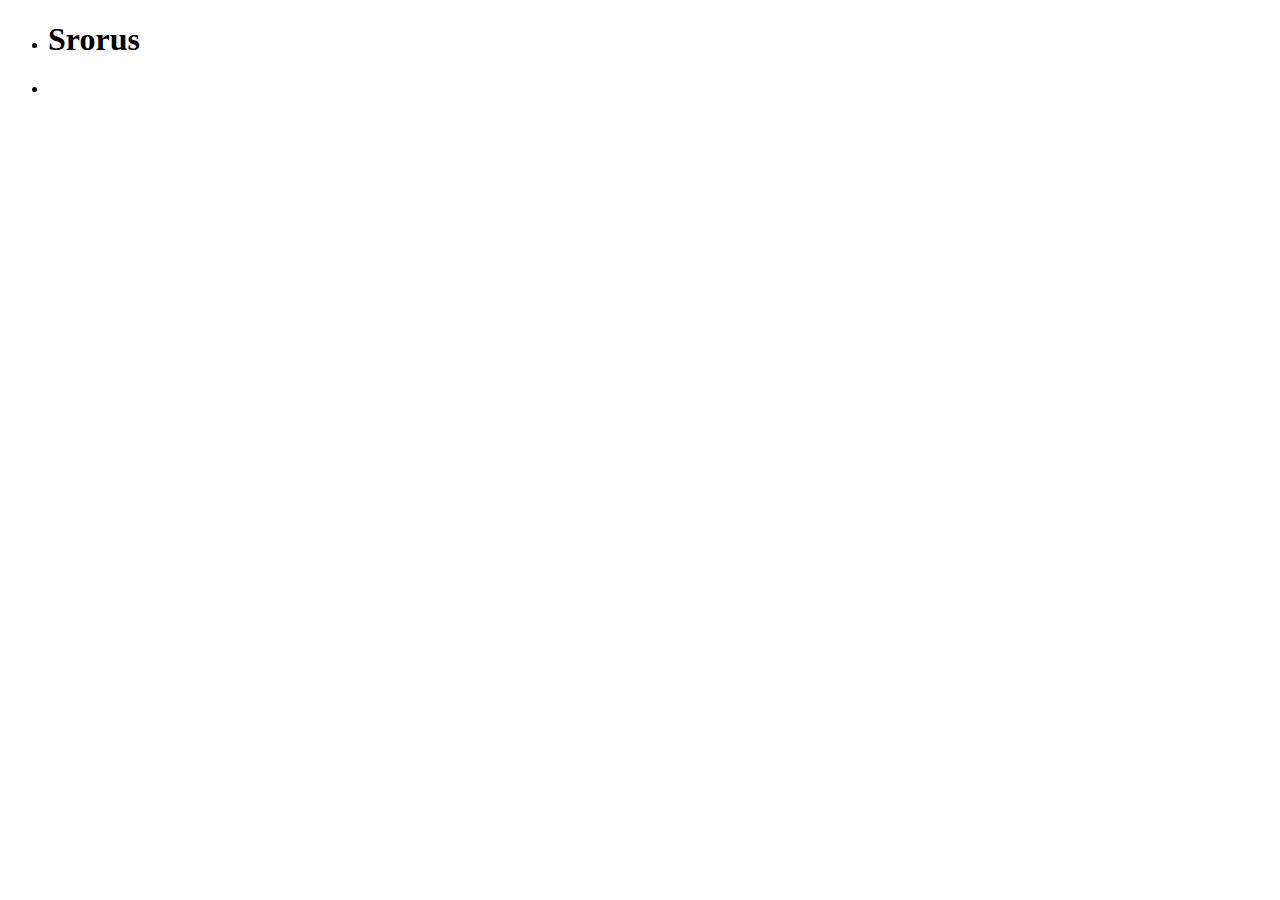
==== index.html @ bea8440d "szkielet strony" ====
<!DOCTYPE html>
<html lang="en">
<head>
    <meta charset="UTF-8">
    <meta http-equiv="X-UA-Compatible" content="IE=edge">
    <meta name="viewport" content="width=device-width, initial-scale=1.0">
    <title>Srorus - Sklep Muzyczny</title>
</head>
<body>
    <header>
        <nav>
            <ul>
                <li><h1 id="logo">Srorus</h1></li>
                <li>
                    <p></p>
                    <p></p>
                    <p></p>
                </li>
            </ul>

        </nav>
    </header>
    <main>

    </main>
    <footer>

    </footer>
    
</body>
</html>
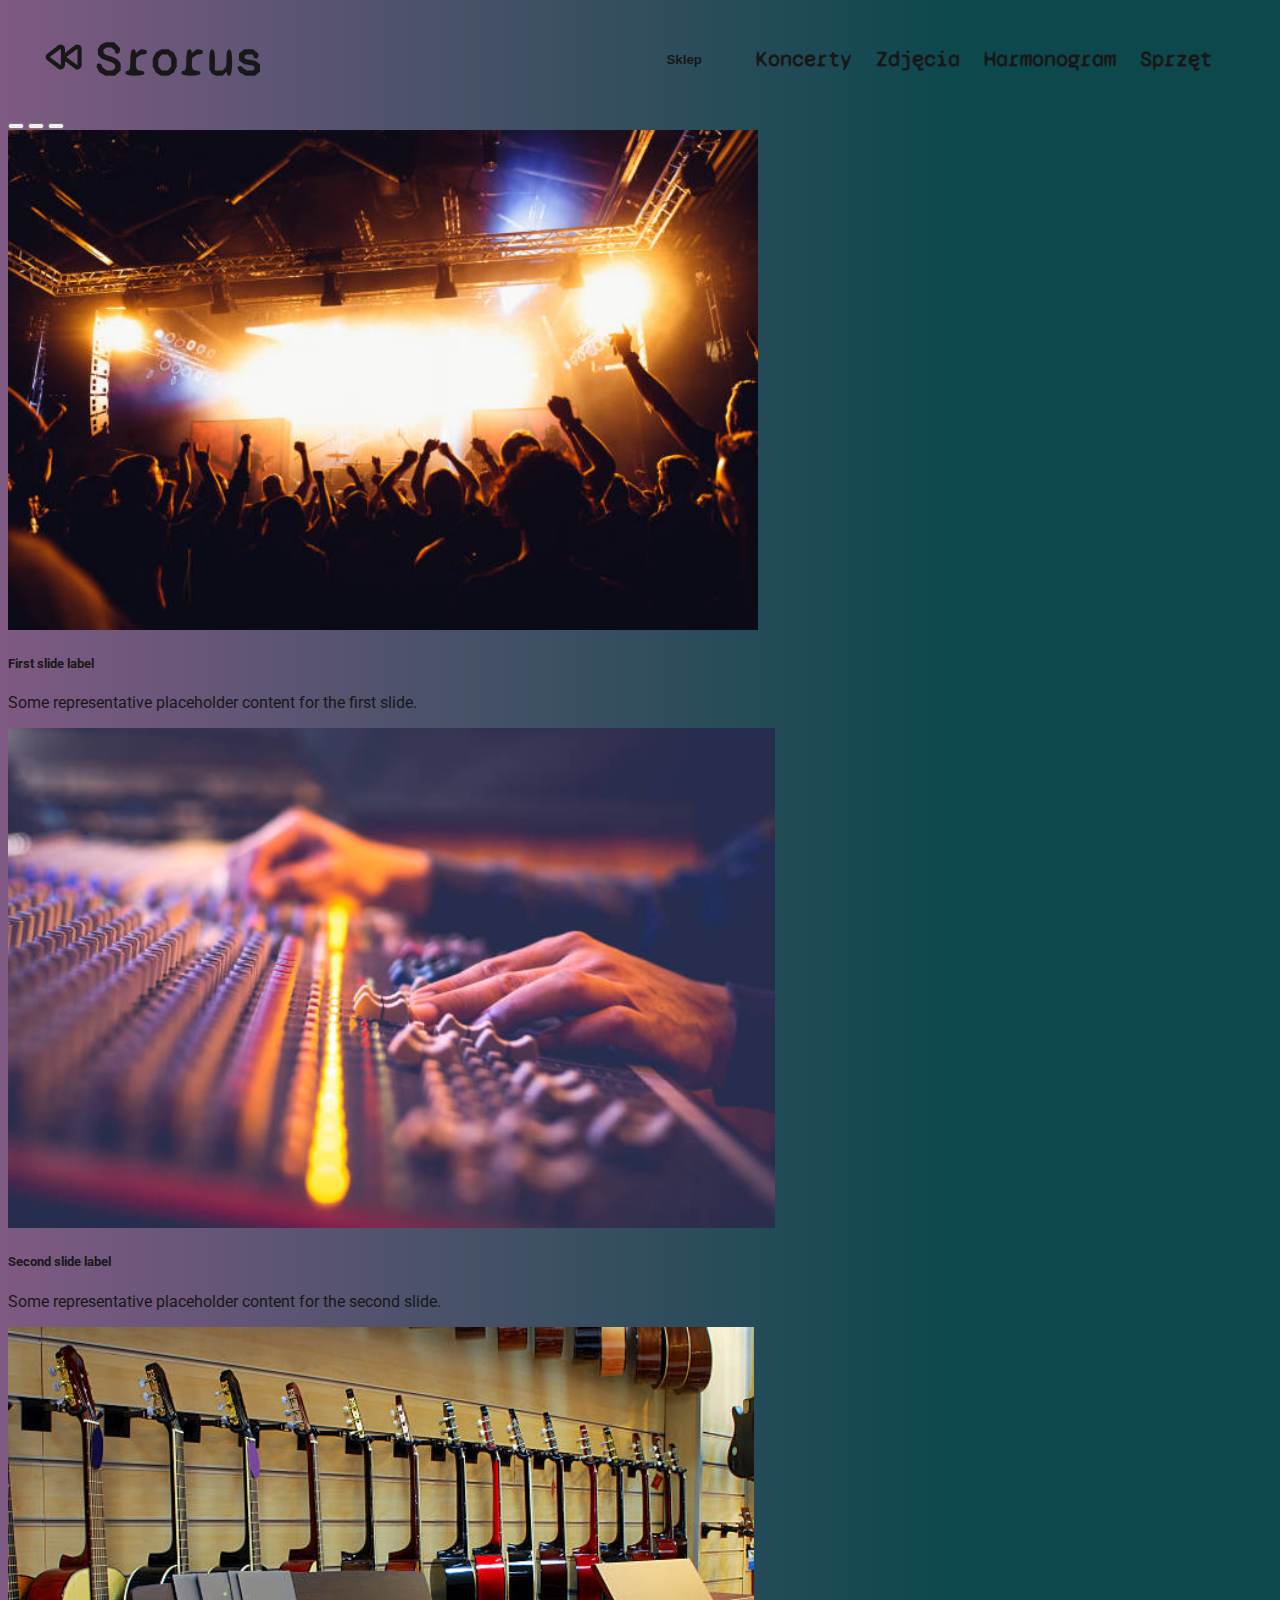
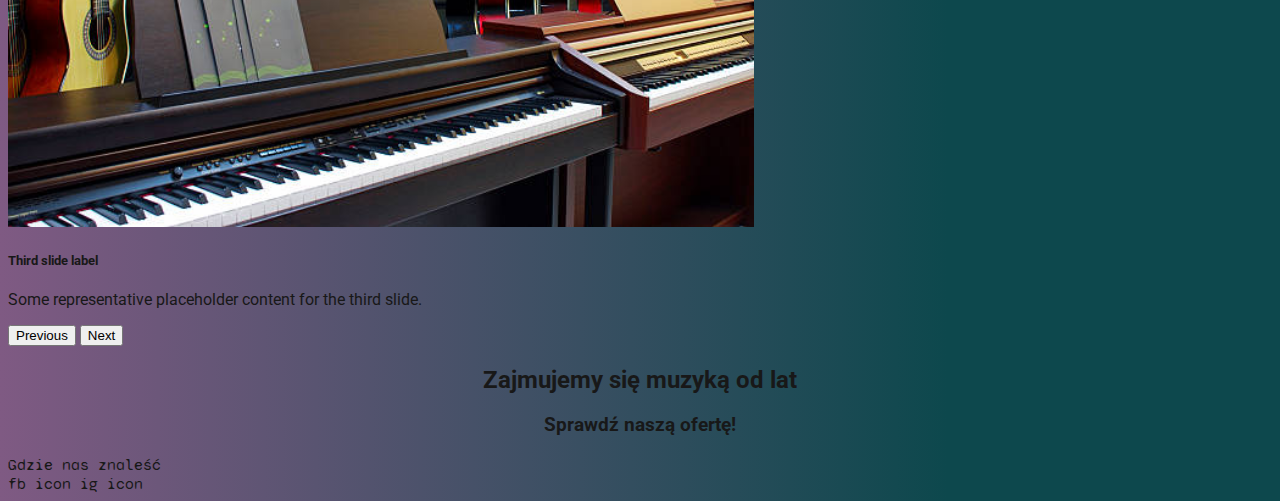
==== commit e09e021a: "added html and css for header and carousel" ====
--- a/index.html
+++ b/index.html
@@ -1,31 +1,197 @@
 <!DOCTYPE html>
 <html lang="en">
-<head>
-    <meta charset="UTF-8">
-    <meta http-equiv="X-UA-Compatible" content="IE=edge">
-    <meta name="viewport" content="width=device-width, initial-scale=1.0">
+  <head>
+    <meta charset="UTF-8" />
+    <meta http-equiv="X-UA-Compatible" content="IE=edge" />
+    <meta name="viewport" content="width=device-width, initial-scale=1.0" />
+    <link
+      href="https://cdn.jsdelivr.net/npm/bootstrap@5.1.3/dist/css/bootstrap.min.css"
+      rel="stylesheet"
+      integrity="sha384-1BmE4kWBq78iYhFldvKuhfTAU6auU8tT94WrHftjDbrCEXSU1oBoqyl2QvZ6jIW3"
+      crossorigin="anonymous"
+    />
+    <script
+      src="https://cdn.jsdelivr.net/npm/bootstrap@5.1.3/dist/js/bootstrap.bundle.min.js"
+      integrity="sha384-ka7Sk0Gln4gmtz2MlQnikT1wXgYsOg+OMhuP+IlRH9sENBO0LRn5q+8nbTov4+1p"
+      crossorigin="anonymous"
+    ></script>
+    <link rel="preconnect" href="https://fonts.googleapis.com" />
+    <link rel="preconnect" href="https://fonts.gstatic.com" crossorigin />
+    <link
+      href="https://fonts.googleapis.com/css2?family=Roboto:wght@400;700&family=Syne+Mono&display=swap"
+      rel="stylesheet"
+    />
+    <link rel="stylesheet" href="/main-page.css" />
+    <script src="/app.js" defer></script>
     <title>Srorus - Sklep Muzyczny</title>
-</head>
-<body>
+  </head>
+  <body>
     <header>
-        <nav>
-            <ul>
-                <li><h1 id="logo">Srorus</h1></li>
-                <li>
-                    <p></p>
-                    <p></p>
-                    <p></p>
-                </li>
-            </ul>
-
-        </nav>
+      <nav id="navigation">
+        <div id="logo">
+          <div>
+            <svg
+              class="w-6 h-6"
+              fill="none"
+              stroke="currentColor"
+              viewBox="0 0 24 24"
+              xmlns="http://www.w3.org/2000/svg"
+            >
+              <path
+                stroke-linecap="round"
+                stroke-linejoin="round"
+                stroke-width="2"
+                d="M12.066 11.2a1 1 0 000 1.6l5.334 4A1 1 0 0019 16V8a1 1 0 00-1.6-.8l-5.333 4zM4.066 11.2a1 1 0 000 1.6l5.334 4A1 1 0 0011 16V8a1 1 0 00-1.6-.8l-5.334 4z"
+              ></path>
+            </svg>
+          </div>
+          <h1><a href="/index.html">Srorus</a></h1>
+        </div>
+        <div id="nav-bar-items">
+          <ul>
+            <li class="menu-dropdown">
+              <a href="sklep.html"><button class="dropbtn">Sklep</button></a>
+              <ol class="dropdown-items">
+                  <li> <a href="">Instrumenty</a></li>
+                  <li> <a href="">Akcesoria</a></li>
+                  <li></li>
+                  <li></li>
+              </ol>
+            </li>
+            <li>Koncerty</li>
+            <li>Zdjęcia</li>
+            <li>Harmonogram</li>
+            <li>Sprzęt</li>
+          </ul>
+        </div>
+        <div id="nav-bar-icon">
+          <button>
+            <svg
+              class="w-6 h-6"
+              fill="none"
+              stroke="currentColor"
+              viewBox="0 0 24 24"
+              xmlns="http://www.w3.org/2000/svg"
+            >
+              <path
+                stroke-linecap="round"
+                stroke-linejoin="round"
+                stroke-width="2"
+                d="M4 6h16M4 12h16M4 18h16"
+              ></path>
+            </svg>
+          </button>
+        </div>
+      </nav>
     </header>
     <main>
+      <section>
+        <div
+          id="carouselpictures"
+          class="carousel slide"
+          data-bs-ride="carousel"
+        >
+          <div class="carousel-indicators">
+            <button
+              type="button"
+              data-bs-target="#carouselpictures"
+              data-bs-slide-to="0"
+              class="active"
+              aria-current="true"
+              aria-label="Slide 1"
+            ></button>
+            <button
+              type="button"
+              data-bs-target="#carouselpictures"
+              data-bs-slide-to="1"
+              aria-label="Slide 2"
+            ></button>
+            <button
+              type="button"
+              data-bs-target="#carouselpictures"
+              data-bs-slide-to="2"
+              aria-label="Slide 3"
+            ></button>
+          </div>
+          <div class="carousel-inner">
+            <div class="carousel-item active">
+              <img
+                src="/images/koncert-img.jpg"
+                class="d-block w-100"
+                alt="..."
+              />
+              <div class="carousel-caption d-none d-md-block">
+                <h5>First slide label</h5>
+                <p>
+                  Some representative placeholder content for the first slide.
+                </p>
+              </div>
+            </div>
+            <div class="carousel-item">
+              <img
+                src="/images/mixing-img.jpg"
+                class="d-block w-100"
+                alt="..."
+              />
+              <div class="carousel-caption d-none d-md-block">
+                <h5>Second slide label</h5>
+                <p>
+                  Some representative placeholder content for the second slide.
+                </p>
+              </div>
+            </div>
+            <div class="carousel-item">
+              <img
+                src="/images/sklep-img.jpg"
+                class="d-block w-100"
+                alt="..."
+              />
+              <div class="carousel-caption d-none d-md-block">
+                <h5>Third slide label</h5>
+                <p>
+                  Some representative placeholder content for the third slide.
+                </p>
+              </div>
+            </div>
+          </div>
+          <button
+            class="carousel-control-prev"
+            type="button"
+            data-bs-target="#carouselpictures"
+            data-bs-slide="prev"
+          >
+            <span class="carousel-control-prev-icon" aria-hidden="true"></span>
+            <span class="visually-hidden">Previous</span>
+          </button>
+          <button
+            class="carousel-control-next"
+            type="button"
+            data-bs-target="#carouselpictures"
+            data-bs-slide="next"
+          >
+            <span class="carousel-control-next-icon" aria-hidden="true"></span>
+            <span class="visually-hidden">Next</span>
+          </button>
+        </div>
+      </section>
+      <section id="offer-section">
+          <h2>Zajmujemy się muzyką od lat</h2>
+          <h3>Sprawdź naszą ofertę!</h3>
 
+
+
+      </section>
     </main>
     <footer>
 
+        <div id="info-where">
+            Gdzie nas znaleść
+        </div>
+        <div id="info-media">
+            fb icon 
+            ig icon
+        </div>
+
     </footer>
-    
-</body>
-</html>+  </body>
+</html>
--- a/main-page.css
+++ b/main-page.css
@@ -0,0 +1,155 @@
+body {
+  background-color: #7f5a83;
+  color: rgb(24, 24, 24);
+  background-image: linear-gradient(90deg, #7f5a83 0%, #0d484d 74%);
+  font-family: "Syne Mono", sans-serif;
+}
+
+/* header with navigation and dropdown links */
+
+#navigation {
+  padding: 0 20px;
+  font-weight: bold;
+  display: flex;
+  justify-content: space-between;
+  max-width: 1200px;
+  margin: 0 auto;
+}
+
+#navigation ul {
+  list-style: none;
+  display: flex;
+  justify-content: space-between;
+  padding: 0;
+  align-items: center;
+  margin: 1rem;
+}
+
+#nav-bar-items {
+  display: flex;
+  justify-items: center;
+}
+
+#nav-bar-items li {
+  /* padding: 0 12px; */
+  margin: 0 12px;
+  font-size: 22px;
+}
+
+#logo {
+  display: flex;
+  align-items: center;
+  text-align: center;
+}
+
+#logo svg {
+  padding-right: 5px;
+  width: 50px;
+}
+
+#logo a {
+  text-decoration: none;
+  color: inherit;
+  font-size: 50px;
+}
+
+#nav-bar-items a {
+    text-decoration: none;
+    color: inherit;
+    font-size: inherit;
+    padding: 0;
+}
+
+/* Dropdowns */
+
+.menu-dropdown {
+    float: left;
+    overflow: hidden;
+}
+
+.dropbtn {
+    background-color: inherit;
+    color: inherit;
+    width: inherit;
+    border: none;
+    outline: none;
+    font-weight: inherit;
+    padding: 8px 30px;
+    margin: 0;
+}
+
+
+.menu-dropdown:hover .dropbtn{
+    cursor: pointer;
+    color: rgb(194, 194, 194);
+    background-color: rgb(34, 35, 36);
+    border-radius: 5px 5px 0 0;
+}
+
+.dropdown-items {
+    display: none;
+    background-color: rgb(34, 35, 36);
+    list-style: none;
+    position: absolute;
+    min-width: 160px;
+    border-radius: 0 5px 5px 5px;
+    box-shadow: 0px 8px 16px 0px rgba(0,0,0,0.2);
+    z-index: 1;
+    padding: 2px;
+}
+
+.dropdown-items li{
+   color:  rgb(194, 194, 194);
+}
+
+.menu-dropdown:hover .dropdown-items{
+    display: block;
+}
+
+/* Icon for mobile devices */
+
+#nav-bar-icon {
+  display: none;
+}
+
+#nav-bar-icon button {
+  display: block;
+  background-color: inherit;
+  border: none;
+  margin: auto auto;
+  height: 100%;
+}
+
+#nav-bar-icon svg {
+  width: 50px;
+}
+
+@media (max-width: 850px) {
+  #nav-bar-items {
+    display: none;
+  }
+  #nav-bar-icon {
+    display: block;
+  }
+}
+
+/* Carousel settings */
+
+.carousel {
+    font-family: 'Roboto', sans-serif;
+  width: 100%;
+}
+
+.carousel img {
+  height: 500px;
+  object-fit: cover;
+}
+
+/* Section 'what do we have to offer' */
+
+#offer-section {
+    margin-top: 20px;
+    text-align: center;
+    font-family: 'Roboto', sans-serif;
+    font-weight: bold;
+}
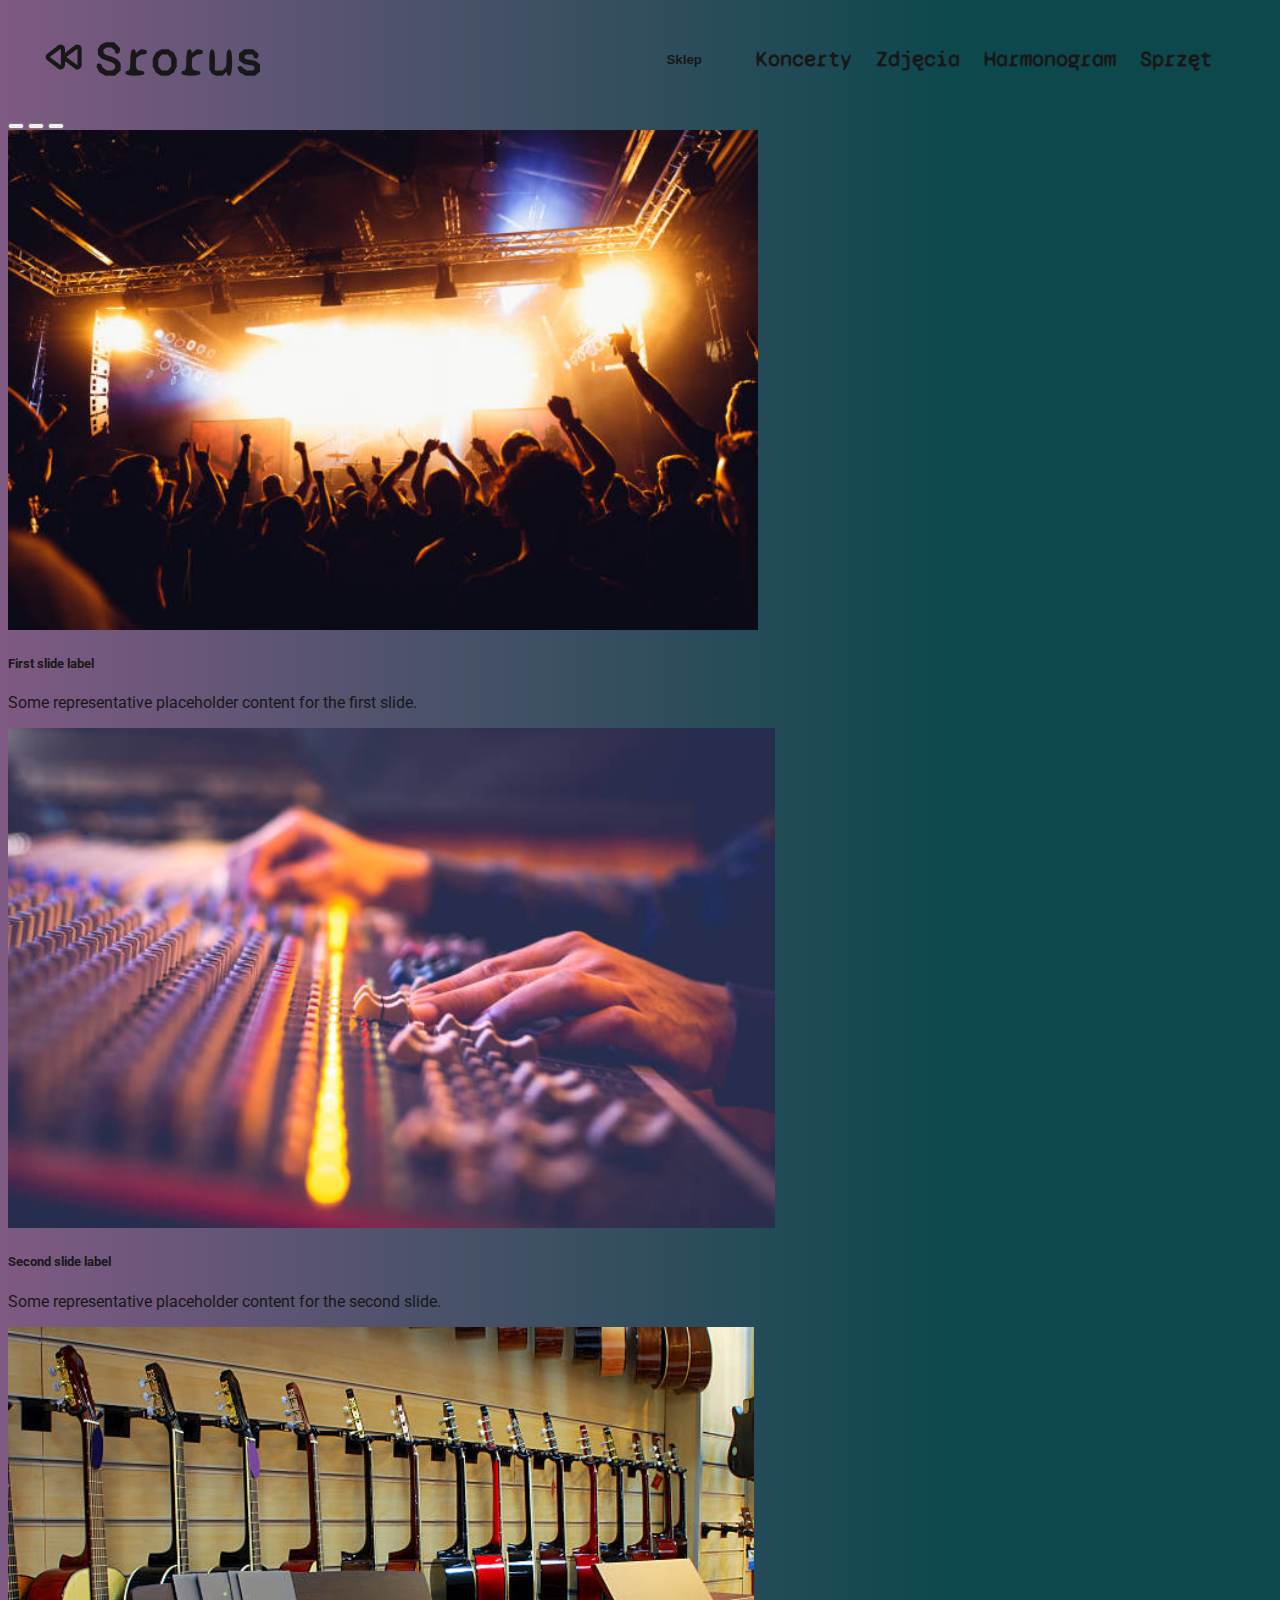
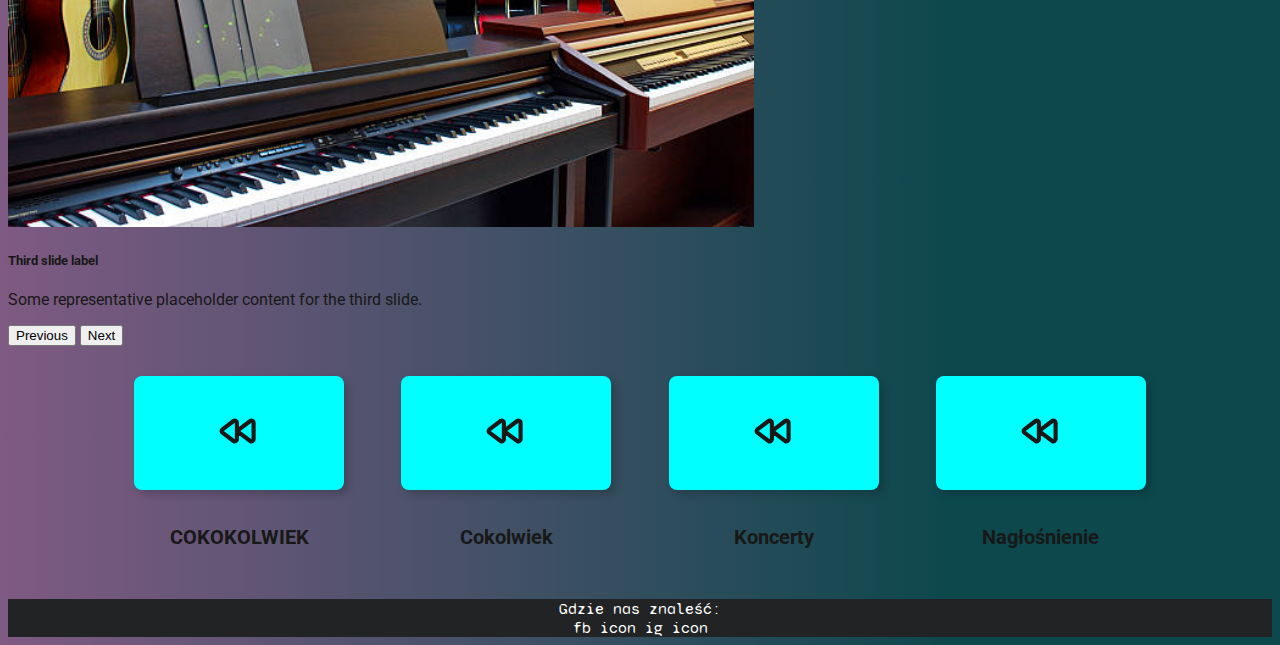
==== commit 7bc589ab: "Still a rough idea of the page" ====
--- a/index.html
+++ b/index.html
@@ -26,6 +26,45 @@
     <title>Srorus - Sklep Muzyczny</title>
   </head>
   <body>
+    <aside id="Menu2">
+      <div id="logo-aside">
+        <div>
+          <svg
+            class="w-6 h-6"
+            fill="none"
+            stroke="currentColor"
+            viewBox="0 0 24 24"
+            xmlns="http://www.w3.org/2000/svg"
+          >
+            <path
+              stroke-linecap="round"
+              stroke-linejoin="round"
+              stroke-width="2"
+              d="M12.066 11.2a1 1 0 000 1.6l5.334 4A1 1 0 0019 16V8a1 1 0 00-1.6-.8l-5.333 4zM4.066 11.2a1 1 0 000 1.6l5.334 4A1 1 0 0011 16V8a1 1 0 00-1.6-.8l-5.334 4z"
+            ></path>
+          </svg>
+        </div>
+        <div id="nav-bar-icon-aside">
+          <a href="#">
+            <button>
+              <svg
+                class="w-6 h-6"
+                fill="none"
+                stroke="currentColor"
+                viewBox="0 0 24 24"
+                xmlns="http://www.w3.org/2000/svg"
+              >
+                <path
+                  stroke-linecap="round"
+                  stroke-linejoin="round"
+                  stroke-width="2"
+                  d="M4 6h16M4 12h16M4 18h16"
+                ></path>
+              </svg>
+            </button>
+          </a>
+        </div>
+    </aside>
     <header>
       <nav id="navigation">
         <div id="logo">
@@ -52,10 +91,10 @@
             <li class="menu-dropdown">
               <a href="sklep.html"><button class="dropbtn">Sklep</button></a>
               <ol class="dropdown-items">
-                  <li> <a href="">Instrumenty</a></li>
-                  <li> <a href="">Akcesoria</a></li>
-                  <li></li>
-                  <li></li>
+                <li><a href="">Instrumenty</a></li>
+                <li><a href="">Akcesoria</a></li>
+                <li></li>
+                <li></li>
               </ol>
             </li>
             <li>Koncerty</li>
@@ -65,22 +104,24 @@
           </ul>
         </div>
         <div id="nav-bar-icon">
-          <button>
-            <svg
-              class="w-6 h-6"
-              fill="none"
-              stroke="currentColor"
-              viewBox="0 0 24 24"
-              xmlns="http://www.w3.org/2000/svg"
-            >
-              <path
-                stroke-linecap="round"
-                stroke-linejoin="round"
-                stroke-width="2"
-                d="M4 6h16M4 12h16M4 18h16"
-              ></path>
-            </svg>
-          </button>
+          <a href="#Menu2">
+            <button>
+              <svg
+                class="w-6 h-6"
+                fill="none"
+                stroke="currentColor"
+                viewBox="0 0 24 24"
+                xmlns="http://www.w3.org/2000/svg"
+              >
+                <path
+                  stroke-linecap="round"
+                  stroke-linejoin="round"
+                  stroke-width="2"
+                  d="M4 6h16M4 12h16M4 18h16"
+                ></path>
+              </svg>
+            </button>
+          </a>
         </div>
       </nav>
     </header>
@@ -175,23 +216,89 @@
         </div>
       </section>
       <section id="offer-section">
-          <h2>Zajmujemy się muzyką od lat</h2>
-          <h3>Sprawdź naszą ofertę!</h3>
-
-
-
+        <div id="icons">
+          <div class="icon-container">
+            <div class="icon">
+              <svg
+                class="w-6 h-6"
+                fill="none"
+                stroke="currentColor"
+                viewBox="0 0 24 24"
+                xmlns="http://www.w3.org/2000/svg"
+              >
+                <path
+                  stroke-linecap="round"
+                  stroke-linejoin="round"
+                  stroke-width="2"
+                  d="M12.066 11.2a1 1 0 000 1.6l5.334 4A1 1 0 0019 16V8a1 1 0 00-1.6-.8l-5.333 4zM4.066 11.2a1 1 0 000 1.6l5.334 4A1 1 0 0011 16V8a1 1 0 00-1.6-.8l-5.334 4z"
+                ></path>
+              </svg>
+            </div>
+            <p>COKOKOLWIEK</p>
+          </div>
+          <div class="icon-container">
+            <div class="icon">
+              <svg
+                class="w-6 h-6"
+                fill="none"
+                stroke="currentColor"
+                viewBox="0 0 24 24"
+                xmlns="http://www.w3.org/2000/svg"
+              >
+                <path
+                  stroke-linecap="round"
+                  stroke-linejoin="round"
+                  stroke-width="2"
+                  d="M12.066 11.2a1 1 0 000 1.6l5.334 4A1 1 0 0019 16V8a1 1 0 00-1.6-.8l-5.333 4zM4.066 11.2a1 1 0 000 1.6l5.334 4A1 1 0 0011 16V8a1 1 0 00-1.6-.8l-5.334 4z"
+                ></path>
+              </svg>
+            </div>
+            <p>Cokolwiek</p>
+          </div>
+          <div class="icon-container">
+            <div class="icon">
+              <svg
+                class="w-6 h-6"
+                fill="none"
+                stroke="currentColor"
+                viewBox="0 0 24 24"
+                xmlns="http://www.w3.org/2000/svg"
+              >
+                <path
+                  stroke-linecap="round"
+                  stroke-linejoin="round"
+                  stroke-width="2"
+                  d="M12.066 11.2a1 1 0 000 1.6l5.334 4A1 1 0 0019 16V8a1 1 0 00-1.6-.8l-5.333 4zM4.066 11.2a1 1 0 000 1.6l5.334 4A1 1 0 0011 16V8a1 1 0 00-1.6-.8l-5.334 4z"
+                ></path>
+              </svg>
+            </div>
+            <p>Koncerty</p>
+          </div>
+          <div class="icon-container">
+            <div class="icon">
+              <svg
+                class="w-6 h-6"
+                fill="none"
+                stroke="currentColor"
+                viewBox="0 0 24 24"
+                xmlns="http://www.w3.org/2000/svg"
+              >
+                <path
+                  stroke-linecap="round"
+                  stroke-linejoin="round"
+                  stroke-width="2"
+                  d="M12.066 11.2a1 1 0 000 1.6l5.334 4A1 1 0 0019 16V8a1 1 0 00-1.6-.8l-5.333 4zM4.066 11.2a1 1 0 000 1.6l5.334 4A1 1 0 0011 16V8a1 1 0 00-1.6-.8l-5.334 4z"
+                ></path>
+              </svg>
+            </div>
+            <p>Nagłośnienie</p>
+          </div>
+        </div>
       </section>
     </main>
     <footer>
-
-        <div id="info-where">
-            Gdzie nas znaleść
-        </div>
-        <div id="info-media">
-            fb icon 
-            ig icon
-        </div>
-
+      <div id="info-where">Gdzie nas znaleść:</div>
+      <div id="info-media">fb icon ig icon</div>
     </footer>
   </body>
 </html>
--- a/main-page.css
+++ b/main-page.css
@@ -48,6 +48,26 @@
 }
 
 #logo a {
+  text-decoration: none;
+  color: inherit;
+  font-size: 50px;
+}
+
+#logo-aside {
+  display: flex;
+  align-items: center;
+  text-align: center;
+  width: 100%;
+  justify-content: space-between;
+  align-items: center;
+}
+
+#logo-aside svg {
+  padding-right: 5px;
+  width: 50px;
+}
+
+#logo-aside a {
   text-decoration: none;
   color: inherit;
   font-size: 50px;
@@ -153,3 +173,68 @@
     font-family: 'Roboto', sans-serif;
     font-weight: bold;
 }
+
+footer {
+  background-color: rgb(34, 35, 36);
+  color: white;
+  text-align: center;
+}
+
+#info-media {
+  display: flex;
+  justify-content: center;
+}
+
+#icons {
+  display: flex;
+  justify-content: space-between;
+  align-items: center;
+  margin: 30px auto;
+  width: 80%;
+}
+
+.icon svg {
+  height: 50px;
+}
+
+.icon-container {
+  display: flex;
+  justify-content: center;
+  flex-direction: column;
+  align-items: center; 
+}
+
+.icon {
+  padding: 30px;
+  background-color: aqua;
+  box-shadow: 4px 4px 8px rgba(0,0,0,0.2);
+  border-radius: 8px;
+  width: 150px;
+  transition: transform .2s ease-in-out;
+  align-items: center;
+  margin-bottom: 15px;
+}
+
+.icon:hover{
+  transform: scale(1.15);
+  cursor: pointer;
+}
+
+.icon-container p {
+  font-size: 20px;
+}
+
+aside {
+  display: none;
+  position: absolute;
+  top: 0;
+  left: 0;
+  width: 100%;
+  height: 200px;
+  background-image: linear-gradient(90deg, #7f5a83 0%, #0d484d 74%);
+  z-index: 1;
+}
+
+aside:target {
+  display: block;
+}